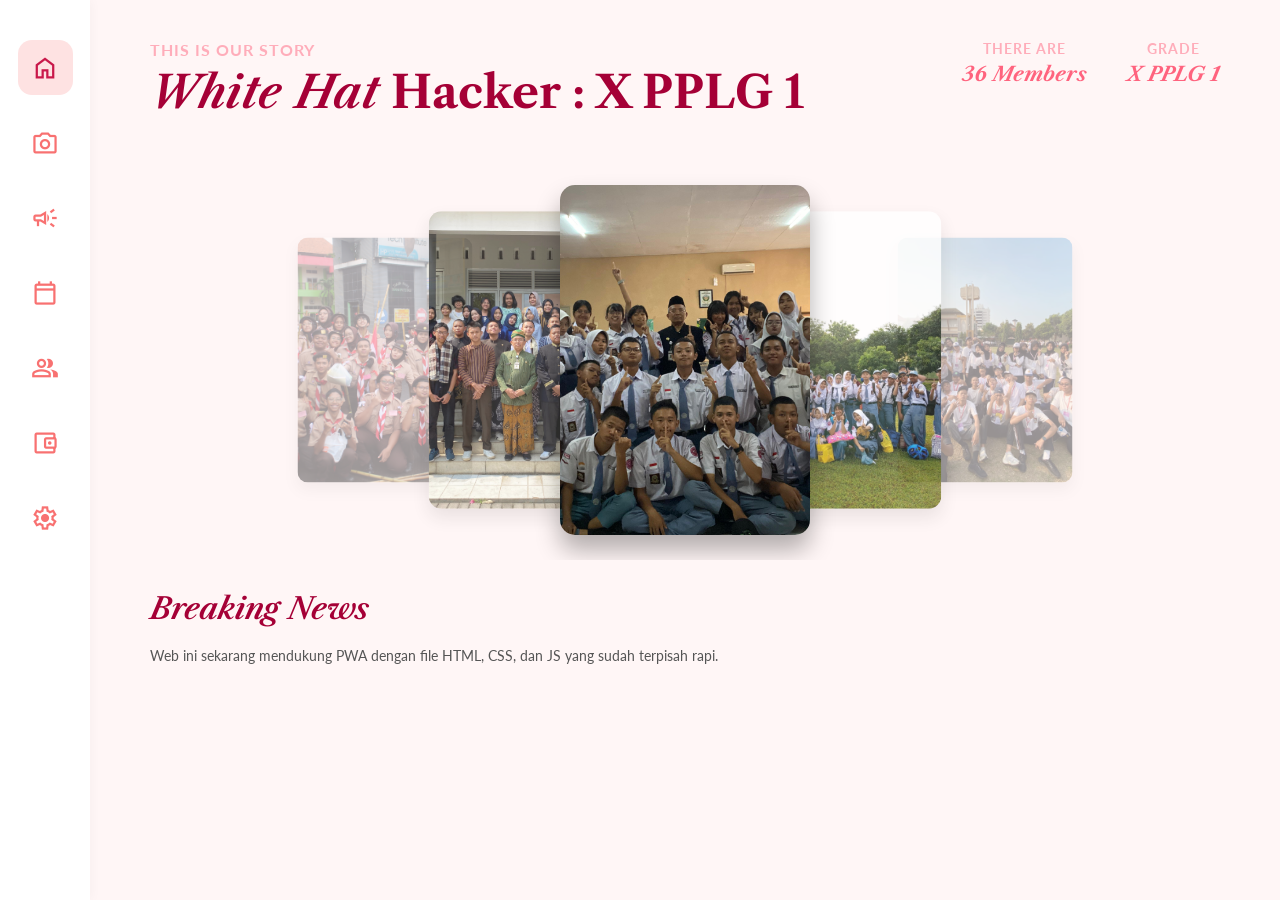
==== index.html @ 6995fe04 "Rename X PPLG 1 WEB.html to index.html" ====
<!DOCTYPE html>
<html lang="id">
<head>
    <meta charset="UTF-8">
    <meta name="viewport" content="width=device-width, initial-scale=1.0">
    <title>X PPLG 1</title>
    
    <link rel="stylesheet" href="webbbbb.css">
    <link rel="manifest" href="manifest.json">
    <meta name="theme-color" content="#FFF6F6">

    <link href="https://fonts.googleapis.com/css2?family=Material+Symbols+Outlined:opsz,wght,FILL,GRAD@24,300,0,0" rel="stylesheet" />
    <link href="https://fonts.googleapis.com/css2?family=Lato:wght@400;700&family=Libre+Caslon+Text:ital,wght@0,400;0,700;1,400&display=swap" rel="stylesheet">
</head>
<body>

    <div class="app-container">
        
        <aside class="sidebar">
            <div class="logo">Logo</div>
            <nav class="nav-menu">
                <a href="#" class="nav-item active"><span class="material-symbols-outlined">home</span></a>
                <a href="#" class="nav-item"><span class="material-symbols-outlined">photo_camera</span></a>
                <a href="#" class="nav-item"><span class="material-symbols-outlined">campaign</span></a>
                <a href="#" class="nav-item"><span class="material-symbols-outlined">calendar_today</span></a>
                <a href="#" class="nav-item"><span class="material-symbols-outlined">group</span></a>
                <a href="#" class="nav-item"><span class="material-symbols-outlined">account_balance_wallet</span></a>
                <a href="#" class="nav-item"><span class="material-symbols-outlined">settings</span></a>
            </nav>
        </aside>

        <main class="main-content">
            
            <div class="header-container">
                
                <div class="header-left">
                    <div class="subtitle">THIS IS OUR STORY</div>
                    <div class="title-container">
                        <span class="title-italic">White Hat</span>
                        <span class="title-bold"> Hacker : X PPLG 1</span>
                    </div>
                </div>

                <div class="header-right">
                    <div class="info-block">
                        <div class="info-label">THERE ARE</div>
                        <div class="info-value">36 Members</div>
                    </div>
                    
                    <div class="info-block">
                        <div class="info-label">GRADE</div>
                        <div class="info-value">X PPLG 1</div>
                    </div>
                </div>

            </div>
            <div class="gallery-container">
    <div class="gallery-item pos-1">
        <img src="IMG_3076.JPG" alt="Foto 1">
    </div>
    <div class="gallery-item pos-2">
        <img src="foto batik.jpeg" alt="Foto 2">
    </div>
    <div class="gallery-item pos-3">
        <img src="fotbar bareng.jpeg" alt="Foto 3">
    </div>
    <div class="gallery-item pos-4">
        <img src="fotbar hansek.jpeg" alt="Foto 4">
    </div>
    <div class="gallery-item pos-5">
        <img src="fotbar mpels.jpeg" alt="Foto 5">
    </div>
</div>

<div data-layer="Breaking News" class="breaking-news">Breaking News</div>

            <p class="description-text">
                Web ini sekarang mendukung PWA dengan file HTML, CSS, dan JS yang sudah terpisah rapi.
            </p>

            
        </main>

    </div>

    <script src="webbb.js"></script>
</body>
</html>
---- webbbbb.css ----
/* ========================================= */
/* ===== 1. RESET & PENGATURAN UMUM ======== */
/* ========================================= */
* {
    margin: 0;
    padding: 0;
    box-sizing: border-box;
}

body {
    font-family: 'Lato', sans-serif;
    background-color: #FFF6F6;
    width: 100vw;
    height: 100vh;
    overflow: hidden;
}

.app-container {
    display: flex;
    width: 100%;
    height: 100%;
}

/* ========================================= */
/* ===== 2. SIDEBAR & NAVIGASI (DESKTOP) === */
/* ========================================= */
.sidebar {
    width: 90px;
    background-color: #FFFFFF;
    display: flex;
    flex-direction: column;
    align-items: center;
    padding-top: 40px; /* Memberi jarak agar menu beranda di atas tidak menabrak layar */
    padding-bottom: 30px;
    box-shadow: 2px 0 10px rgba(0, 0, 0, 0.03);
    z-index: 10;
}

/* Menyembunyikan Logo secara keseluruhan */
.logo {
    display: none !important;
}

.nav-menu {
    display: flex;
    flex-direction: column;
    gap: 20px;
    width: 100%;
    align-items: center;
}

.nav-item {
    display: flex;
    justify-content: center;
    align-items: center;
    width: 55px;
    height: 55px;
    border-radius: 14px;
    color: #F87171;
    text-decoration: none;
    transition: all 0.2s ease-in-out;
}

.nav-item .material-symbols-outlined {
    font-size: 28px;
    transition: all 0.2s ease-in-out;
}

.nav-item.active { background-color: #FEE2E2; color: #c9184a; }
.nav-item:hover { background-color: #FEF2F2; color: #c9184a; }

/* ========================================= */
/* ===== 3. KONTEN UTAMA (MAIN) ============ */
/* ========================================= */
.main-content {
    flex: 1;
    padding: 40px 60px;
    overflow-y: auto;
    background-color: #FFF6F6;
}

/* ===== HEADER ===== */
.header-container {
    display: flex;
    justify-content: space-between;
    align-items: flex-start;
    width: 100%;
    margin-bottom: 40px;
}

.header-left {
    display: flex;
    flex-direction: column;
    gap: 5px;
}

.subtitle {
    opacity: 0.49; 
    color: #FF637E; 
    font-size: 16px; 
    font-weight: 700; 
    text-transform: uppercase;
    letter-spacing: 1px;
}

.title-container {
    font-size: 45px; 
    font-family: 'Libre Caslon Text', serif;
}

.title-italic { color: #A50036; font-style: italic; font-weight: 600; }
.title-bold { color: #A50036; font-weight: 700; }

.header-right {
    display: flex;
    gap: 40px;
}

.info-block {
    display: flex;
    flex-direction: column;
    align-items: center;
    text-align: center;
}

.info-label {
    opacity: 0.49; 
    color: #FF637E; 
    font-size: 14px; 
    font-weight: 700; 
    text-transform: uppercase;
    letter-spacing: 1px;
}

.info-value {
    color: #FF637E;
    font-size: 20px;
    font-family: 'Libre Caslon Text', serif;
    font-style: italic;
    font-weight: 700;
    margin-top: 5px;
}

/* ========================================= */
/* ===== 4. GALERI 3D CAROUSEL ============= */
/* ========================================= */
.gallery-container {
    position: relative;
    width: 100%;
    height: 400px; 
    display: flex;
    justify-content: center;
    align-items: center;
    overflow: hidden;
    margin-top: 40px;
}

.gallery-item {
    position: absolute;
    width: 250px; 
    height: 350px;
    border-radius: 15px;
    overflow: hidden;
    transition: all 0.5s ease-in-out; 
    box-shadow: 0 10px 20px rgba(0,0,0,0.1);
}

.gallery-item img {
    width: 100%;
    height: 100%;
    object-fit: cover;
}

.pos-1 { transform: translateX(-120%) scale(0.7); opacity: 0.4; z-index: 1; }
.pos-2 { transform: translateX(-60%) scale(0.85); opacity: 0.8; z-index: 2; }
.pos-3 { transform: translateX(0) scale(1); opacity: 1; z-index: 3; box-shadow: 0 15px 25px rgba(0,0,0,0.3); }
.pos-4 { transform: translateX(60%) scale(0.85); opacity: 0.8; z-index: 2; }
.pos-5 { transform: translateX(120%) scale(0.7); opacity: 0.4; z-index: 1; }

/* ========================================= */
/* ===== 5. BREAKING NEWS & TEKS BAWAH ===== */
/* ========================================= */
.breaking-news {
    width: 100%; 
    color: #A50036; 
    font-size: 30px; 
    font-family: 'Libre Caslon Text', serif; 
    font-style: italic; 
    font-weight: 600; 
    word-wrap: break-word;
    margin-top: 30px; 
    margin-bottom: 10px; 
}

.description-text {
    margin-top: 20px; 
    color: #555;
    font-size: 14px;
}

/* ========================================= */
/* ===== 6. TAMPILAN HP (RESPONSIVE) ======= */
/* ========================================= */
@media (max-width: 768px) {
    .app-container {
        flex-direction: column;
    }
    
    .sidebar {
        width: 100%;
        height: 70px;
        flex-direction: row;
        justify-content: center;
        padding: 0;
        position: fixed;
        bottom: 0;
        left: 0;
        box-shadow: 0 -2px 10px rgba(0, 0, 0, 0.05);
    }
    
    .nav-menu {
        flex-direction: row;
        justify-content: space-around;
        height: 100%;
        width: 100%;
        gap: 0;
    }
    
    .nav-item {
        width: auto;
        height: 100%;
        flex: 1;
        border-radius: 0; 
        background-color: transparent !important;
    }
    
    .nav-item.active .material-symbols-outlined {
        background-color: #FEE2E2;
        padding: 6px 18px;
        border-radius: 20px;
    }
    
    .main-content {
        padding: 20px;
        padding-bottom: 90px;
    }

    .header-container {
        flex-direction: column;
        gap: 20px;
        text-align: center;
        align-items: center;
    }

    .header-right {
        gap: 20px;
        justify-content: center;
        width: 100%;
    }

    .gallery-container {
        height: 320px;
    }

    .gallery-item {
        width: 180px; 
        height: 260px;
    }

    .breaking-news {
        font-size: 32px;
        text-align: center;
    }
}
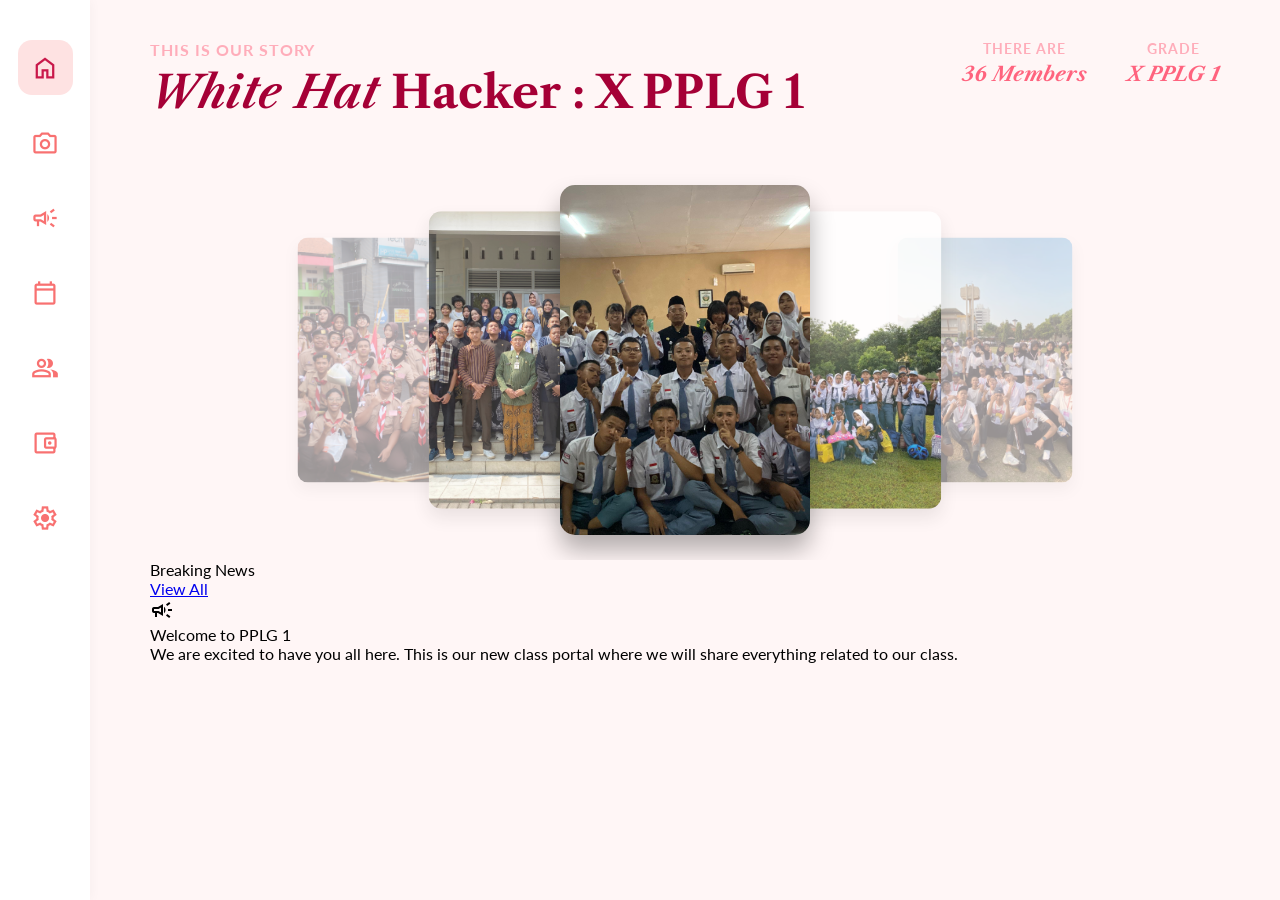
==== commit 5f7e01b0: "Update index.html" ====
--- a/index.html
+++ b/index.html
@@ -19,8 +19,8 @@
         <aside class="sidebar">
             <div class="logo">Logo</div>
             <nav class="nav-menu">
-                <a href="#" class="nav-item active"><span class="material-symbols-outlined">home</span></a>
-                <a href="#" class="nav-item"><span class="material-symbols-outlined">photo_camera</span></a>
+                <a href="X PPLG 1 WEB.html" class="nav-item active"><span class="material-symbols-outlined">home</span></a>
+                <a href="memoire.html" class="nav-item"><span class="material-symbols-outlined">photo_camera</span></a>
                 <a href="#" class="nav-item"><span class="material-symbols-outlined">campaign</span></a>
                 <a href="#" class="nav-item"><span class="material-symbols-outlined">calendar_today</span></a>
                 <a href="#" class="nav-item"><span class="material-symbols-outlined">group</span></a>
@@ -54,33 +54,45 @@
                 </div>
 
             </div>
+
             <div class="gallery-container">
-    <div class="gallery-item pos-1">
-        <img src="IMG_3076.JPG" alt="Foto 1">
-    </div>
-    <div class="gallery-item pos-2">
-        <img src="foto batik.jpeg" alt="Foto 2">
-    </div>
-    <div class="gallery-item pos-3">
-        <img src="fotbar bareng.jpeg" alt="Foto 3">
-    </div>
-    <div class="gallery-item pos-4">
-        <img src="fotbar hansek.jpeg" alt="Foto 4">
-    </div>
-    <div class="gallery-item pos-5">
-        <img src="fotbar mpels.jpeg" alt="Foto 5">
-    </div>
-</div>
+                <div class="gallery-item pos-1">
+                    <img src="IMG_3076.JPG" alt="Foto 1">
+                </div>
+                <div class="gallery-item pos-2">
+                    <img src="foto batik.jpeg" alt="Foto 2">
+                </div>
+                <div class="gallery-item pos-3">
+                    <img src="fotbar bareng.jpeg" alt="Foto 3">
+                </div>
+                <div class="gallery-item pos-4">
+                    <img src="fotbar hansek.jpeg" alt="Foto 4">
+                </div>
+                <div class="gallery-item pos-5">
+                    <img src="fotbar mpels.jpeg" alt="Foto 5">
+                </div>
+            </div>
 
-<div data-layer="Breaking News" class="breaking-news">Breaking News</div>
+            <div class="breaking-news-section">
+                
+                <div class="news-header">
+                    <div class="news-title">Breaking News</div>
+                    <a href="#" class="news-view-all">View All</a>
+                </div>
 
-            <p class="description-text">
-                Web ini sekarang mendukung PWA dengan file HTML, CSS, dan JS yang sudah terpisah rapi.
-            </p>
+                <div class="news-card">
+                    <div class="news-icon-bg">
+                        <span class="material-symbols-outlined news-icon">campaign</span>
+                    </div>
+                    <div class="news-text">
+                        <div class="news-card-title">Welcome to PPLG 1</div>
+                        <div class="news-card-desc">We are excited to have you all here. This is our new class portal where we will share everything related to our class.</div>
+                    </div>
+                </div>
 
-            
+            </div>
+
         </main>
-
     </div>
 
     <script src="webbb.js"></script>
